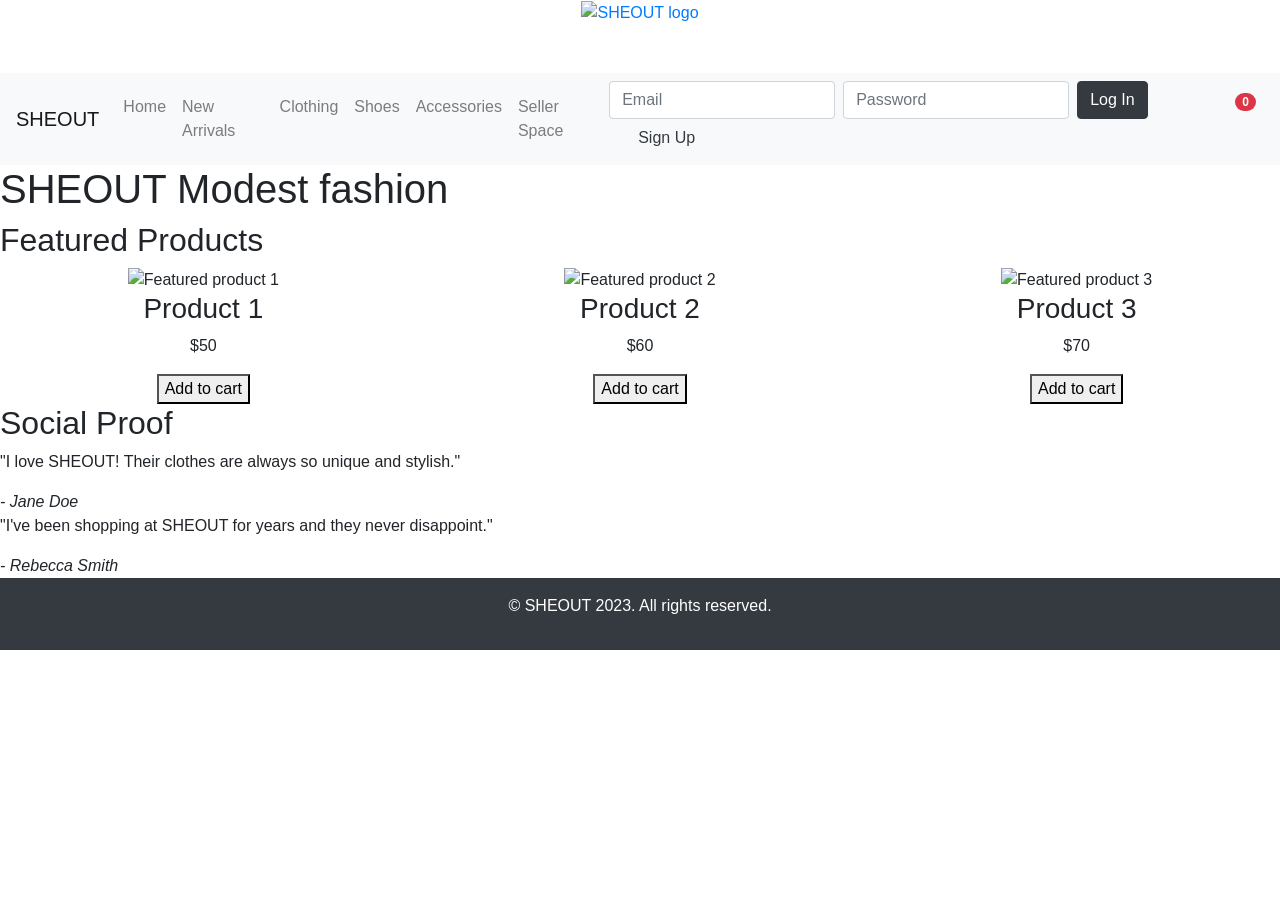
==== src/main/resources/templates/index.html @ 1f1e1e14 "Updating with springboot" ====
<!DOCTYPE html>
<html xmlns:th="http://www.thymeleaf.org">
<head>
    <meta charset='utf-8'>
    <title>SHEOUT</title>
    <link rel="stylesheet" href="https://maxcdn.bootstrapcdn.com/bootstrap/4.0.0/css/bootstrap.min.css">
    <link rel='stylesheet' type='text/css' media='screen' th:href='@{/css/style.css}'/>
</head>
<body>
<header>
    <div class="d-flex justify-content-center">
        <a href="">
            <img th:src="@{/images/LOGO_SHEOUT.png}" alt="SHEOUT logo"/>
        </a>
    </div>
</header>
<br/><br/>
<!-- Header - End -->
<nav class="navbar navbar-expand-md navbar-light bg-light">
    <a class="navbar-brand" href="#">SHEOUT</a>
    <button class="navbar-toggler" type="button" data-toggle="collapse" data-target="#navbarNav" aria-controls="navbarNav" aria-expanded="false" aria-label="Toggle navigation" >
        <span class="navbar-toggler-icon"></span>
    </button>
    <div class="collapse navbar-collapse" id="navbarNav">
        <ul class="navbar-nav mr-auto">
            <li class="nav-item">
                <a class="nav-link" href="#">Home</a>
            </li>
            <li class="nav-item">
                <a class="nav-link" href="#">New Arrivals</a>
            </li>
            <li class="nav-item">
                <a class="nav-link" href="#">Clothing</a>
            </li>
            <li class="nav-item">
                <a class="nav-link" href="#">Shoes</a>
            </li>
            <li class="nav-item">
                <a class="nav-link" href="#">Accessories</a>
            </li>
            <li class="nav-item">
                <a class="nav-link" href="#" >Seller Space</a>
            </li>
        </ul>
        <ul class="navbar-nav">
            <li class="nav-item">
                <form class="form-inline my-2 my-lg-0">
                    <input class="form-control mr-sm-2" type="email" placeholder="Email">
                    <input class="form-control mr-sm-2" type="password" placeholder="Password">
                    <button class="btn btn-dark btn-primary my-2 my-sm-0" type="submit">Log In</button>
                    <a href="#" class="btn  btn-link text-dark my-2 my-sm-0 ml-3" onclick="location.href='clientHome.html'">Sign Up</a>
                </form>
            </li>
            <li class="nav-item">
                <a class="nav-link" href="#">
                    <i class="fa fa-shopping-cart"></i>
                    <span class="badge badge-pill badge-danger">0</span>
                </a>
            </li>
        </ul>
    </div>
</nav>
<!-- Navbar - End -->

<h1>SHEOUT Modest fashion</h1>

<section class="featured-products">
    <h2>Featured Products</h2>
    <div class="row justify-content-center align-items-center">
        <div class="col-md-4 text-center">
            <div class="product-card">
                <img class="product-image" th:src="@{/images/blouse1.png}" alt="Featured product 1" />
                <h3>Product 1</h3>
                <p>$50</p>
                <button class="add-to-cart-button">Add to cart</button>
            </div>
        </div>
        <div class="col-md-4 text-center">
            <div class="product-card">
                <img class="product-image" th:src="@{/images/dress1.png}" alt="Featured product 2" />
                <h3>Product 2</h3>
                <p>$60</p>
                <button class="add-to-cart-button">Add to cart</button>
            </div>
        </div>
        <div class="col-md-4 text-center">
            <div class="product-card">
                <img class="product-image" th:src="@{/images/blouse3.png}" alt="Featured product 3" />
                <h3>Product 3</h3>
                <p>$70</p>
                <button class="add-to-cart-button">Add to cart</button>
            </div>
        </div>
    </div>
</section>



<section class="social-proof">
    <h2>Social Proof</h2>
    <div class="testimonial">
        <p>"I love SHEOUT! Their clothes are always so unique and stylish."</p>
        <cite> - Jane Doe</cite>
    </div>
    <div class="testimonial">
        <p>"I've been shopping at SHEOUT for years and they never disappoint."</p>
        <cite> - Rebecca Smith</cite>
    </div>
</section>
<footer class="bg-dark text-white py-3">
    <div class="container">
        <div class="row">
            <div class="col-md-12 text-center">
                <p>&copy; SHEOUT 2023. All rights reserved.</p>
            </div>
        </div>
    </div>
</footer>
<!-- jQuery first, then Popper.js, then Bootstrap JS -->
<script src="https://code.jquery.com/jquery-3.5.1.slim.min.js"></script>
<script src="https://cdn.jsdelivr.net/npm/@popperjs/core@2.10.3/dist/umd/popper.min.js"></script>
<script src="https://maxcdn.bootstrapcdn.com/bootstrap/4.5.2/js/bootstrap.min.js"></script>
</body>
</html>
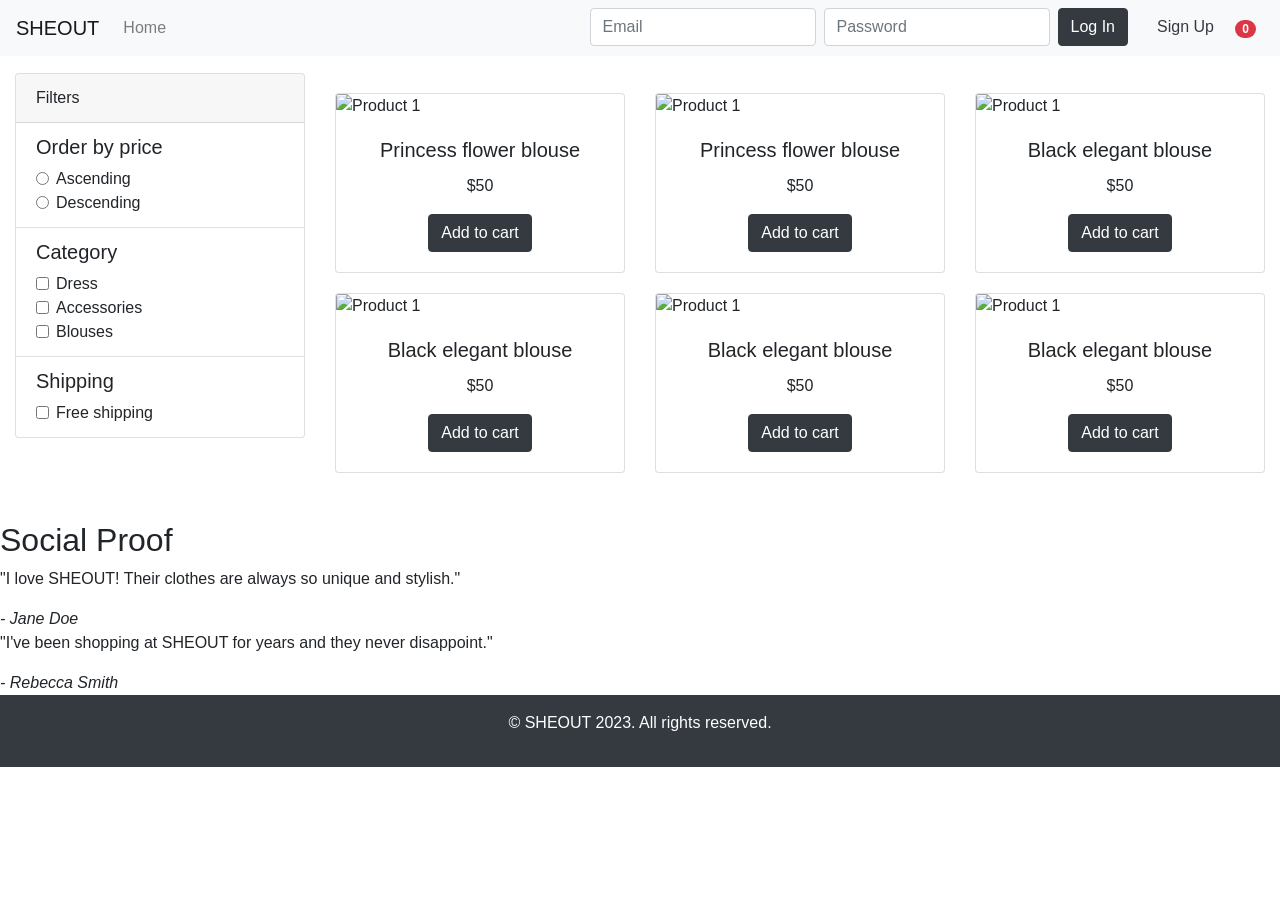
==== commit 25c18b09: "Updating index" ====
--- a/src/main/resources/templates/index.html
+++ b/src/main/resources/templates/index.html
@@ -16,7 +16,8 @@
 </header>
 <br/><br/>
 <!-- Header - End -->
-<nav class="navbar navbar-expand-md navbar-light bg-light">
+<!-- Navbar - Begin -->
+<nav class="navbar navbar-expand-md navbar-light bg-light fixed-top">
     <a class="navbar-brand" href="#">SHEOUT</a>
     <button class="navbar-toggler" type="button" data-toggle="collapse" data-target="#navbarNav" aria-controls="navbarNav" aria-expanded="false" aria-label="Toggle navigation" >
         <span class="navbar-toggler-icon"></span>
@@ -26,29 +27,14 @@
             <li class="nav-item">
                 <a class="nav-link" href="#">Home</a>
             </li>
-            <li class="nav-item">
-                <a class="nav-link" href="#">New Arrivals</a>
-            </li>
-            <li class="nav-item">
-                <a class="nav-link" href="#">Clothing</a>
-            </li>
-            <li class="nav-item">
-                <a class="nav-link" href="#">Shoes</a>
-            </li>
-            <li class="nav-item">
-                <a class="nav-link" href="#">Accessories</a>
-            </li>
-            <li class="nav-item">
-                <a class="nav-link" href="#" >Seller Space</a>
-            </li>
         </ul>
         <ul class="navbar-nav">
             <li class="nav-item">
                 <form class="form-inline my-2 my-lg-0">
                     <input class="form-control mr-sm-2" type="email" placeholder="Email">
                     <input class="form-control mr-sm-2" type="password" placeholder="Password">
-                    <button class="btn btn-dark btn-primary my-2 my-sm-0" type="submit">Log In</button>
-                    <a href="#" class="btn  btn-link text-dark my-2 my-sm-0 ml-3" onclick="location.href='clientHome.html'">Sign Up</a>
+                    <a href="#" class="btn btn-dark btn-primary my-2 my-sm-0" type="submit" onclick="location.href='clientHome.html'">Log In</a>
+                    <a href="#" class="btn  btn-link text-dark my-2 my-sm-0 ml-3"  onclick="location.href='clientRegister.html'">Sign Up</a>
                 </form>
             </li>
             <li class="nav-item">
@@ -61,41 +47,131 @@
     </div>
 </nav>
 <!-- Navbar - End -->
-
-<h1>SHEOUT Modest fashion</h1>
-
-<section class="featured-products">
-    <h2>Featured Products</h2>
-    <div class="row justify-content-center align-items-center">
-        <div class="col-md-4 text-center">
-            <div class="product-card">
-                <img class="product-image" th:src="@{/images/blouse1.png}" alt="Featured product 1" />
-                <h3>Product 1</h3>
-                <p>$50</p>
-                <button class="add-to-cart-button">Add to cart</button>
+<!-- Container - products -->
+<div class="container-fluid">
+    <div class="row">
+        <div class="col-md-3">
+            <div class="card">
+                <div class="card-header">
+                    Filters
+                </div>
+                <ul class="list-group list-group-flush">
+                    <li class="list-group-item">
+                        <h5>Order by price</h5>
+                        <div class="form-check">
+                            <input class="form-check-input" type="radio" name="order-price" id="ascending" value="ascending">
+                            <label class="form-check-label" for="ascending">
+                                Ascending
+                            </label>
+                        </div>
+                        <div class="form-check">
+                            <input class="form-check-input" type="radio" name="order-price" id="descending" value="descending">
+                            <label class="form-check-label" for="descending">
+                                Descending
+                            </label>
+                        </div>
+                    </li>
+                    <li class="list-group-item">
+                        <h5>Category</h5>
+                        <div class="form-check">
+                            <input class="form-check-input" type="checkbox" value="" id="dress">
+                            <label class="form-check-label" for="dress">
+                                Dress
+                            </label>
+                        </div>
+                        <div class="form-check">
+                            <input class="form-check-input" type="checkbox" value="" id="accessories">
+                            <label class="form-check-label" for="accessories">
+                                Accessories
+                            </label>
+                        </div>
+                        <div class="form-check">
+                            <input class="form-check-input" type="checkbox" value="" id="blouses">
+                            <label class="form-check-label" for="blouses">
+                                Blouses
+                            </label>
+                        </div>
+                    </li>
+                    <li class="list-group-item">
+                        <h5>Shipping</h5>
+                        <div class="form-check">
+                            <input class="form-check-input" type="checkbox" value="" id="free-shipping">
+                            <label class="form-check-label" for="free-shipping">
+                                Free shipping
+                            </label>
+                        </div>
+                    </li>
+                </ul>
             </div>
         </div>
-        <div class="col-md-4 text-center">
-            <div class="product-card">
-                <img class="product-image" th:src="@{/images/dress1.png}" alt="Featured product 2" />
-                <h3>Product 2</h3>
-                <p>$60</p>
-                <button class="add-to-cart-button">Add to cart</button>
+        <!-- Products -->
+        <div class="col-md-9">
+            <div class="row align-items">
+                <div class="col-md-4 col-4" style="margin-top: 20px;">
+                    <div class="card">
+                        <img class="card-img-top" th:src="@{/images/blouse1.png}" alt="Product 1">
+                        <div class="card-body text-center">
+                            <h5 class="card-title">Princess flower blouse</h5>
+                            <p class="card-text">$50</p>
+                            <a href="#" class="btn btn-dark btn-primary">Add to cart</a>
+                        </div>
+                    </div>
+                </div>
+                <div class="col-md-4 col-4" style="margin-top: 20px;">
+                    <div class="card">
+                        <img class="card-img-top" th:src="@{/images/blouse1.png}" alt="Product 1">
+                        <div class="card-body text-center">
+                            <h5 class="card-title">Princess flower blouse</h5>
+                            <p class="card-text">$50</p>
+                            <a href="#" class="btn btn-dark btn-primary">Add to cart</a>
+                        </div>
+                    </div>
+                </div>
+                <div class="col-md-4 col-4" style="margin-top: 20px;">
+                    <div class="card">
+                        <img class="card-img-top" th:src="@{/images/blouse1.png}" alt="Product 1">
+                        <div class="card-body text-center">
+                            <h5 class="card-title">Black elegant blouse</h5>
+                            <p class="card-text">$50</p>
+                            <a href="#" class="btn btn-dark btn-primary">Add to cart</a>
+                        </div>
+                    </div>
+                </div>
+                <div class="col-md-4 col-4" style="margin-top: 20px;">
+                    <div class="card">
+                        <img class="card-img-top" th:src="@{/images/blouse1.png}" alt="Product 1">
+                        <div class="card-body text-center">
+                            <h5 class="card-title">Black elegant blouse</h5>
+                            <p class="card-text">$50</p>
+                            <a href="#" class="btn btn-dark btn-primary">Add to cart</a>
+                        </div>
+                    </div>
+                </div>
+                <div class="col-md-4 col-4" style="margin-top: 20px;">
+                    <div class="card">
+                        <img class="card-img-top" th:src="@{/images/blouse1.png}" alt="Product 1">
+                        <div class="card-body text-center">
+                            <h5 class="card-title">Black elegant blouse</h5>
+                            <p class="card-text">$50</p>
+                            <a href="#" class="btn btn-dark btn-primary">Add to cart</a>
+                        </div>
+                    </div>
+                </div>
+                <div class="col-md-4 col-4" style="margin-top: 20px;">
+                    <div class="card">
+                        <img class="card-img-top" th:src="@{/images/blouse1.png}" alt="Product 1">
+                        <div class="card-body text-center">
+                            <h5 class="card-title">Black elegant blouse</h5>
+                            <p class="card-text">$50</p>
+                            <a href="#" class="btn btn-dark btn-primary">Add to cart</a>
+                        </div>
+                    </div>
+                </div>
             </div>
         </div>
-        <div class="col-md-4 text-center">
-            <div class="product-card">
-                <img class="product-image" th:src="@{/images/blouse3.png}" alt="Featured product 3" />
-                <h3>Product 3</h3>
-                <p>$70</p>
-                <button class="add-to-cart-button">Add to cart</button>
-            </div>
-        </div>
-    </div>
-</section>
-
-
-
+    </div>
+</div>
+<br/><br/>
 <section class="social-proof">
     <h2>Social Proof</h2>
     <div class="testimonial">
